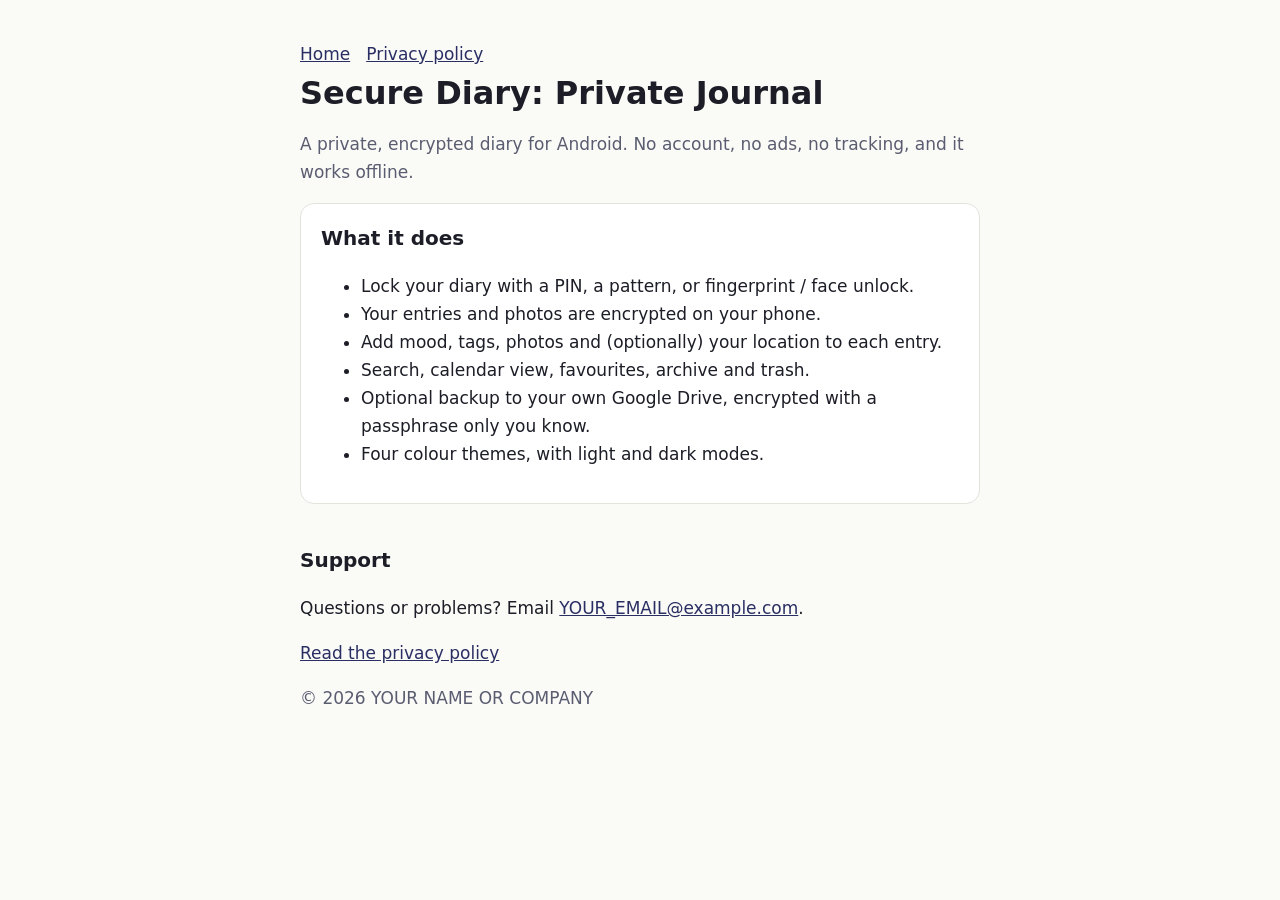
==== index.html @ c3acbfd0 "inital commit" ====
<!doctype html><html lang="en"><head><meta charset="utf-8"><meta name="viewport" content="width=device-width,initial-scale=1">
<title>Secure Diary: Private Journal</title><meta name="description" content="A private, encrypted diary for Android. No account, no ads, works offline."><link rel="stylesheet" href="style.css"></head>
<body><main>
<nav><a href="index.html">Home</a><a href="privacy.html">Privacy policy</a></nav>
<h1>Secure Diary: Private Journal</h1>
<p class="mut">A private, encrypted diary for Android. No account, no ads, no tracking, and it works offline.</p>
<div class="card"><h2 style="margin-top:0">What it does</h2><ul>
<li>Lock your diary with a PIN, a pattern, or fingerprint / face unlock.</li>
<li>Your entries and photos are encrypted on your phone.</li>
<li>Add mood, tags, photos and (optionally) your location to each entry.</li>
<li>Search, calendar view, favourites, archive and trash.</li>
<li>Optional backup to your own Google Drive, encrypted with a passphrase only you know.</li>
<li>Four colour themes, with light and dark modes.</li>
</ul></div>
<h2>Support</h2>
<p>Questions or problems? Email <a href="mailto:YOUR_EMAIL@example.com">YOUR_EMAIL@example.com</a>.</p>
<p><a href="privacy.html">Read the privacy policy</a></p>
<p class="mut">&copy; 2026 YOUR NAME OR COMPANY</p>
</main></body></html>
---- style.css ----
:root{--bg:#fafaf7;--fg:#1c1d26;--mut:#5a5d70;--acc:#2a2f63;--card:#fff;--line:#e3e2dc}
@media(prefers-color-scheme:dark){:root{--bg:#12142b;--fg:#ecebf5;--mut:#a9acc8;--acc:#e7a93a;--card:#1a1e3d;--line:#2d3263}}
*{box-sizing:border-box}body{margin:0;background:var(--bg);color:var(--fg);font:17px/1.65 system-ui,-apple-system,Segoe UI,Roboto,sans-serif}
main{max-width:720px;margin:0 auto;padding:40px 20px 80px}
h1{font-size:2rem;line-height:1.2;margin:.2em 0 .3em}h2{font-size:1.25rem;margin:2em 0 .4em}
p,li{color:var(--fg)}.mut{color:var(--mut)}a{color:var(--acc)}
.card{background:var(--card);border:1px solid var(--line);border-radius:14px;padding:18px 20px;margin:16px 0}
nav a{margin-right:16px}
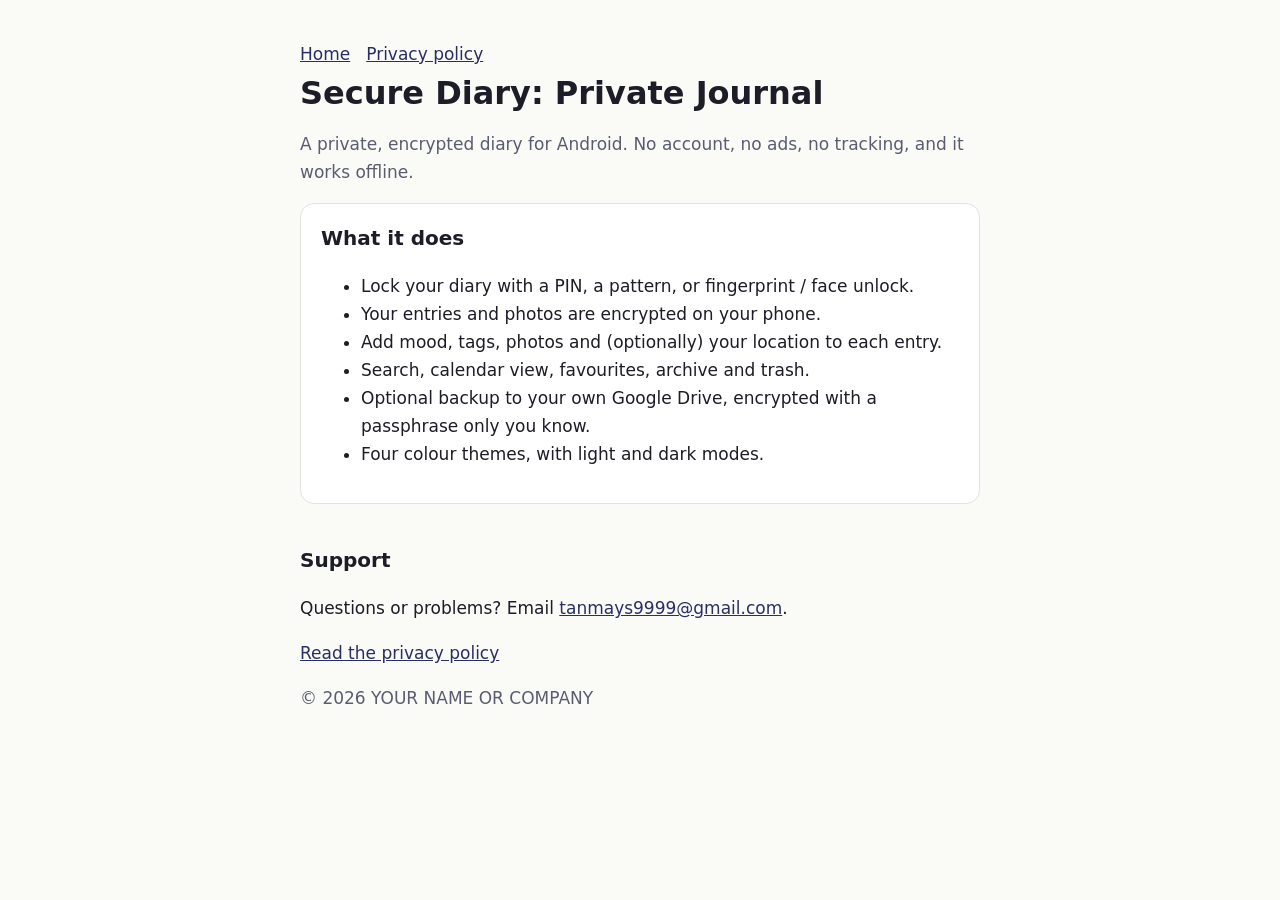
==== commit 0e925465: "Update support email address in index.html" ====
--- a/index.html
+++ b/index.html
@@ -13,7 +13,7 @@
 <li>Four colour themes, with light and dark modes.</li>
 </ul></div>
 <h2>Support</h2>
-<p>Questions or problems? Email <a href="mailto:YOUR_EMAIL@example.com">YOUR_EMAIL@example.com</a>.</p>
+<p>Questions or problems? Email <a href="mailto:tanmays9999@gmail.com">tanmays9999@gmail.com</a>.</p>
 <p><a href="privacy.html">Read the privacy policy</a></p>
 <p class="mut">&copy; 2026 YOUR NAME OR COMPANY</p>
 </main></body></html>
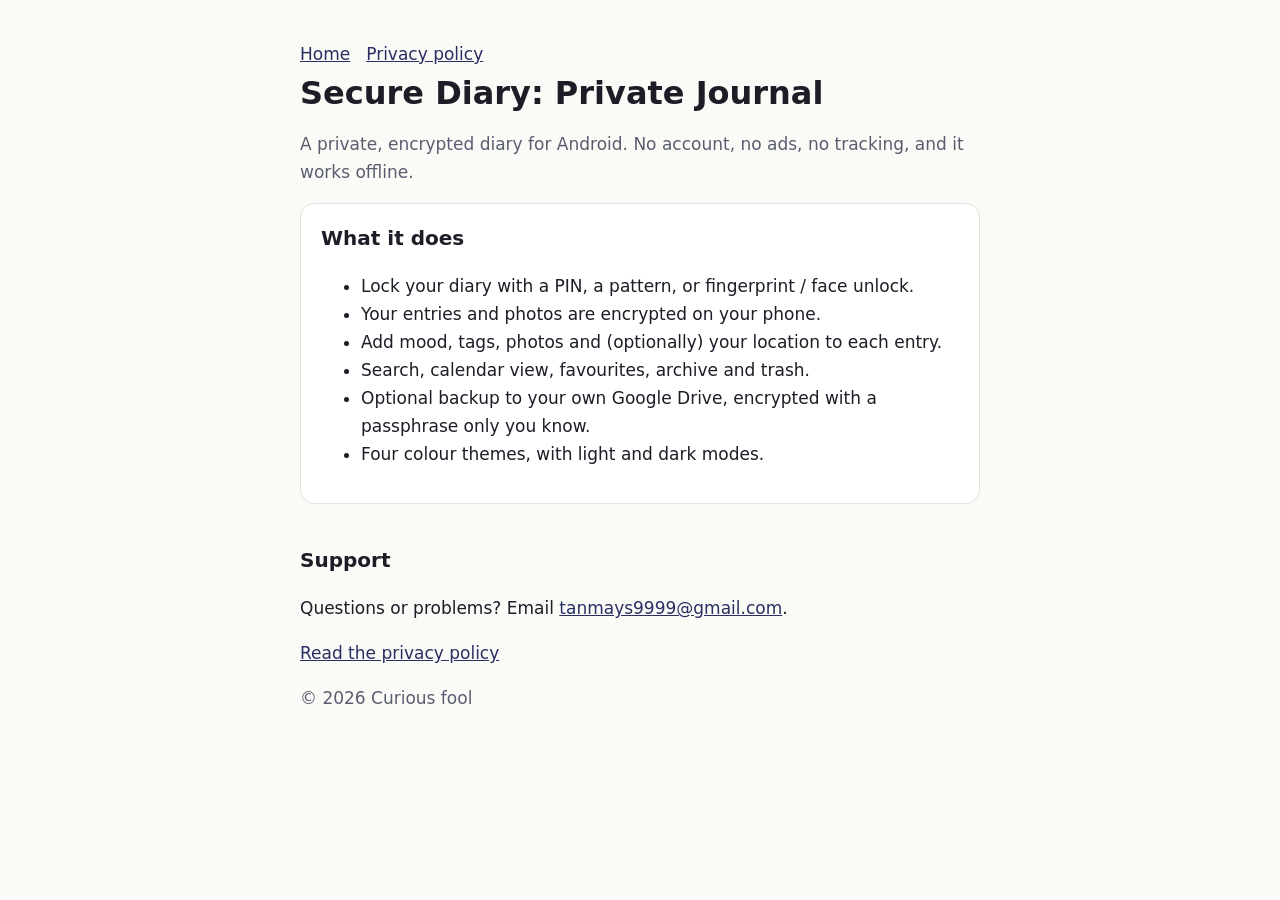
==== commit 152dc9df: "Update copyright notice in index.html" ====
--- a/index.html
+++ b/index.html
@@ -1,4 +1,5 @@
 <!doctype html><html lang="en"><head><meta charset="utf-8"><meta name="viewport" content="width=device-width,initial-scale=1">
+  <meta name="google-site-verification" content="ZGogDYYdX-_sjFPDr5NDaATrTuN_OhgPims7RCkEIRs" />
 <title>Secure Diary: Private Journal</title><meta name="description" content="A private, encrypted diary for Android. No account, no ads, works offline."><link rel="stylesheet" href="style.css"></head>
 <body><main>
 <nav><a href="index.html">Home</a><a href="privacy.html">Privacy policy</a></nav>
@@ -15,5 +16,5 @@
 <h2>Support</h2>
 <p>Questions or problems? Email <a href="mailto:tanmays9999@gmail.com">tanmays9999@gmail.com</a>.</p>
 <p><a href="privacy.html">Read the privacy policy</a></p>
-<p class="mut">&copy; 2026 YOUR NAME OR COMPANY</p>
+<p class="mut">&copy; 2026 Curious fool</p>
 </main></body></html>
